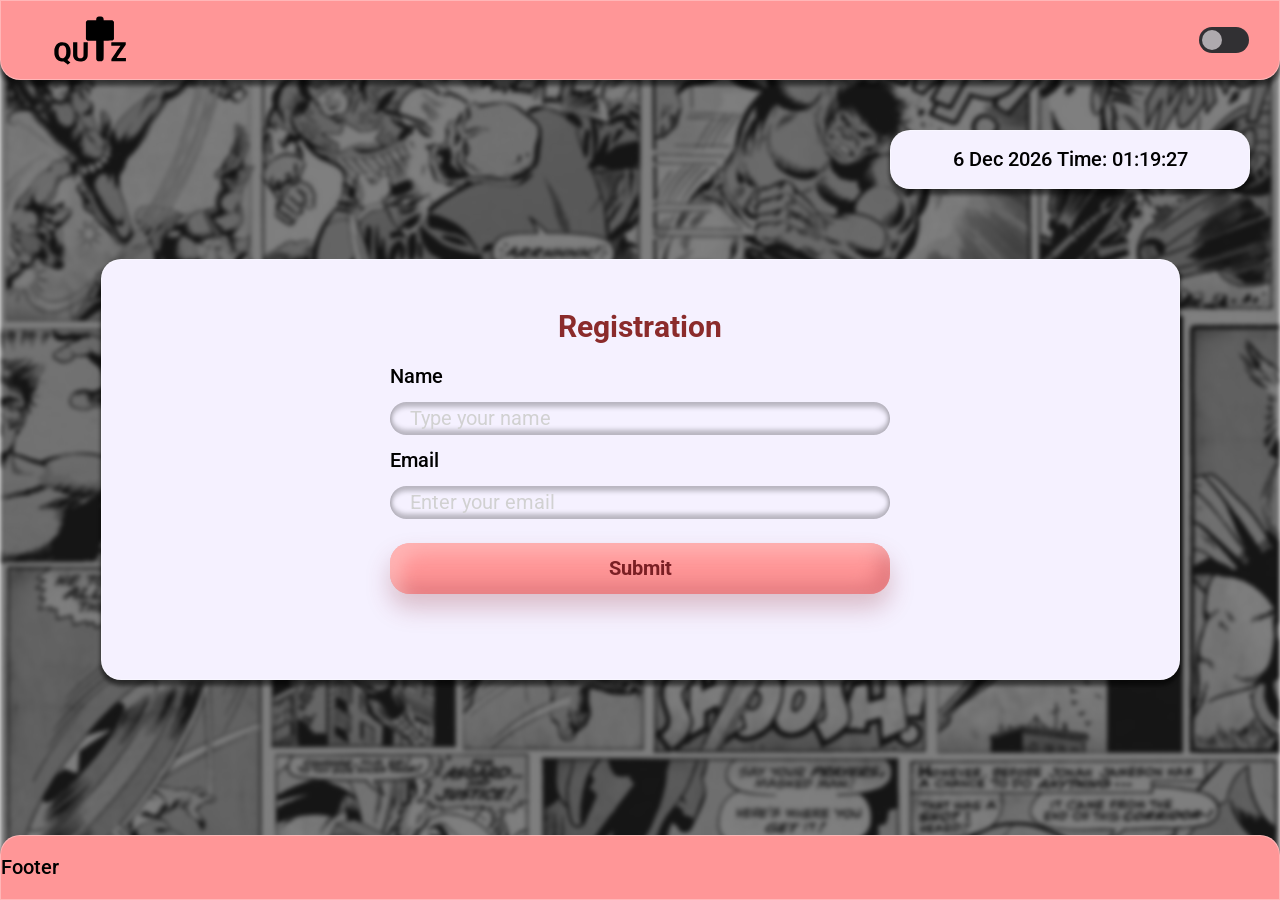
==== pages/menu.html @ a78764af "adding js and filling menu.html, quiz.html" ====
<!doctype html>
<html lang="en">
  <head>
    <meta charset="UTF-8" />
    <meta name="viewport" content="width=device-width, initial-scale=1.0" />
    <link rel="preconnect" href="https://fonts.googleapis.com" />
    <link rel="preconnect" href="https://fonts.gstatic.com" crossorigin />
    <link
      href="https://fonts.googleapis.com/css2?family=Roboto:ital,wght@0,100..900;1,100..900&display=swap"
      rel="stylesheet"
    />
    <link
      rel="stylesheet"
      href="https://cdnjs.cloudflare.com/ajax/libs/modern-normalize/3.0.1/modern-normalize.min.css"
      integrity="sha512-q6WgHqiHlKyOqslT/lgBgodhd03Wp4BEqKeW6nNtlOY4quzyG3VoQKFrieaCeSnuVseNKRGpGeDU3qPmabCANg=="
      crossorigin="anonymous"
      referrerpolicy="no-referrer"
    />
    <link rel="stylesheet" href="../css/style.css" />
    <title>Document</title>
  </head>
  <body>
    <div class="page-container">
      <!-- header -->
      <header class="header header-menu glass">
        <div class="container">
          <div class="nav-wrapper">
            <!-- logo -->
            <a href="../index.html" class="logo">
              <svg width="100" height="54">
                <use href="../image/sprite.svg#icon-logo-quiz-black"></use>
              </svg>
            </a>
            <!-- switch -->
            <div class="switch">
              <label class="switch">
                <input type="checkbox" />
                <span class="slider"></span>
              </label>
            </div>
          </div>
        </div>
      </header>

      <main class="main">
        <!-- menu  -->
        <section class="hero">
          <div class="container">
            <div class="time glass">
              <p>Feb 1, 2025 Time:20:35</p>
            </div>
            <div class="menu-container glass">
              <h1 class="hero-title hero-title-menu menu-title">Menu</h1>
              <p>Chose your Quiz:</p>
              <ul class="menu-quiz-list">
                <li class="menu-quiz-item"><a href="">=></a></li>
              </ul>
            </div>
          </div>
        </section>
      </main>
      <!-- footer -->
      <footer class="footer footer-menu glass">
        <p>Footer</p>
      </footer>
    </div>
    <script src="../js/main.js" type="module"></script>
    <script src="../js/menu.js" type="module"></script>
    <!-- <script src="../js/registrationForm.js" type="module"></script> -->
  </body>
</html>
---- css/style.css ----
:root {
  --font-family: "Roboto", sans-serif;
  --index-background: #ff9697;
  --menu-background: #b596ff;
  --content-background: #f5f1ff;

  --title-color: #8b2b2b;
  --title-quiz-color: #b596ff;
  --main-text-color: #000;

  --btn-goBack-color: #fff;
  --svg-fill-color: #62ff77;
  --box-shadow:
    0 5px 5px 0 rgba(0, 0, 0, 0.25), 0 5px 5px 0 rgba(0, 0, 0, 0.25),
    0 5px 5px 0 rgba(0, 0, 0, 0.25);

  --button-box-shadow:
    inset 0 15px 15px 0 rgba(0, 0, 0, 0.25),
    inset 0 -15px 15px 0 rgba(0, 0, 0, 0.25),
    inset 15px 0 15px 0 rgba(0, 0, 0, 0.25),
    inset -15px 0 15px 0 rgba(0, 0, 0, 0.25);

  --card-box-shadow:
    inset 15px 15px 10px 0 rgba(0, 0, 0, 0.5),
    inset -15px -15px 10px 0 rgba(0, 0, 0, 0.5),
    inset 15px 15px 10px 0 rgba(0, 0, 0, 0.5),
    inset -15px -15px 10px 0 rgba(0, 0, 0, 0.5);
  --card-background: rgba(0, 0, 0, 0.2);

  --input-background: rgba(143, 143, 143, 0.3);
  --input-box-shadow:
    inset 0 5px 5px 0 rgba(0, 0, 0, 0.25),
    inset 0 -5px 5px 0 rgba(0, 0, 0, 0.25);
}

h1,
h2,
h3,
h4,
h5,
h6 {
  margin: 0;
}
h1 {
  text-align: center;
  color: var(--title-color);
}
p {
  margin: 0;
}
ul,
ol {
  list-style-type: none;
  padding: 0px;
}
a {
  display: inline-block;
  text-decoration: none;
}
img {
  display: block;
  width: 100%;
}
.page-container {
  min-height: 100vh;
  display: flex;
  flex-direction: column;
}
.main {
  flex-grow: 1;
}
.container {
  max-width: 1700px;
  padding: 0 30px;
  margin: 0 auto;
}
body {
  font-family: var(--font-family);
  font-weight: 500;
  font-size: 20px;
  color: #000;
  position: relative;
  transition: color 250ms ease;
}
body::before {
  content: "";
  position: fixed;
  inset: 0;

  background:
    linear-gradient(rgba(0, 0, 0, 0.5), rgba(0, 0, 0, 0.5)),
    url("../image/marvel.jpg");

  background-position: center;
  background-size: cover;

  filter: blur(2px);
  z-index: -1;
}
input {
  box-sizing: border-box;
  border: none;
  border-radius: 20px;
  outline: none;
  box-shadow:
    inset 0 5px 5px 0 rgba(0, 0, 0, 0.25),
    inset 0 -5px 5px 0 rgba(0, 0, 0, 0.25);
  background: transparent;
  padding: 5px 20px;
}
input::placeholder {
  color: #d1d1d1;
}

button {
  border: none;
  border-radius: 20px;
  cursor: pointer;
  box-shadow:
    0 5px 4px 0 rgba(0, 0, 0, 0.25),
    0 5px 5px 0 rgba(0, 0, 0, 0.25),
    0 5px 5px 0 rgba(0, 0, 0, 0.25);
}

.switch {
  --secondary-container: #3a4b39;
  --primary: #84da89;
  font-size: 17px;
  position: relative;
  display: inline-block;
  width: 50px;
  height: 26px;
}

.switch input {
  display: none;
  opacity: 0;
  width: 0;
  height: 0;
}

.slider {
  position: absolute;
  cursor: pointer;
  top: 0;
  left: 0;
  right: 0;
  bottom: 0;
  background-color: #313033;
  transition: 0.2s;
  border-radius: 30px;
}

.slider:before {
  position: absolute;
  content: "";
  height: 20px;
  width: 20px;
  border-radius: 20px;
  left: 3px;
  bottom: 3px;
  background-color: #aeaaae;
  transition: 0.4s;
}

input:checked + .slider::before {
  background-color: var(--primary);
}

input:checked + .slider {
  background-color: var(--secondary-container);
}

input:focus + .slider {
  box-shadow: 0 0 1px var(--secondary-container);
}

input:checked + .slider:before {
  transform: translateX(24px);
}

/* #region GLAS */
.glass {
  background: rgba(255, 255, 255, 0.2);
  border-radius: 20px;
  border: 1px solid rgba(255, 255, 255, 0.3);
  box-shadow: 0 8px 32px rgba(0, 0, 0, 0.25);
}

@supports (backdrop-filter: blur(10px)) {
  .glass {
    backdrop-filter: blur(12px);
    -webkit-backdrop-filter: blur(12px);
  }
}

body.glass-theme {
  color: #e2d6ff;
}

body.glass-theme .header,
body.glass-theme .footer,
body.glass-theme .form-container {
  background: rgb(255 183 184 / 28%);
  border: 1px solid rgba(255, 255, 255, 0.24);
}

body.glass-theme .header-menu,
body.glass-theme .header-quiz,
body.glass-theme .footer-menu,
body.glass-theme .footer-quiz,
body.glass-theme .menu-container,
body.glass-theme .quiz-container {
  background: rgb(187 158 255 / 28%);
  border: 1px solid rgba(255, 255, 255, 0.24);
}

body.glass-theme .time,
body.glass-theme .back-btn {
  background: rgba(245, 241, 255, 0.22);
  border: 1px solid rgba(255, 255, 255, 0.3);
}

body.glass-theme .time p,
body.glass-theme .back-btn a{
  color: #fff;
}

body.glass-theme .hero-title,
body.glass-theme label,
body.glass-theme .footer,
body.glass-theme .header {
  color: #e2d6ff;
}
body.glass-theme .hero-title-menu {
  color: #ffb8b8;
}
body.glass-theme .form-wrapper button[type="submit"] {
  background: #8c5253;
  color: #e2d6ff;
  box-shadow:
    inset 8px 8px 16px rgba(255, 110, 124, 0.34),
    inset -8px -8px 16px rgba(140, 0, 12, 0.48),
    0 14px 24px rgba(92, 0, 8, 0.34);
}

body.glass-theme .form-wrapper button[type="submit"]:hover,
body.glass-theme .form-wrapper button[type="submit"]:focus {
  background: #c48081;
  color: #f3ebff;
  box-shadow:
    inset 10px 10px 18px rgba(255, 124, 137, 0.26),
    inset -10px -10px 18px rgba(110, 0, 10, 0.52),
    0 18px 28px rgba(92, 0, 8, 0.38),
    0 0 0 4px rgba(255, 0, 4, 0.18);
}
/* #endregion */

/* #region header */
.nav-wrapper {
  display: flex;
  justify-content: space-between;
  align-items: center;
}
.logo {
  display: inline-flex;
  align-items: center;
  justify-content: center;
  border-radius: 16px;
  padding: 12px;
  transition:
    transform 450ms ease,
    filter 450ms ease,
    box-shadow 450ms ease;
  transform-origin: center;
}
.logo svg {
  display: block;
  transition:
    transform 450ms ease,
    filter 450ms ease;
  transform-origin: center;
}
.logo:hover,
.logo:focus-visible {
  box-shadow: 0 0 0 4px rgba(245, 241, 255, 0.3);
}
.logo:hover svg,
.logo:focus-visible svg {
  transform: rotate(360deg) scale(1.08);
  filter: brightness(0) saturate(100%) invert(95%) sepia(20%) saturate(428%)
    hue-rotate(295deg) brightness(107%) contrast(104%)
    drop-shadow(0 8px 14px rgba(72, 15, 22, 0.28));
}
.header {
  box-shadow:
    0 5px 5px 0 rgba(0, 0, 0, 0.25),
    0 5px 5px 0 rgba(0, 0, 0, 0.25),
    0 5px 5px 0 rgba(0, 0, 0, 0.25);
  background: #ff9697;
  border-radius: 0 0 20px 20px;
}
.header-menu,
.header-quiz {
  background: #b596ff;
}
/* #endregion */

/* #region hero */
.hero {
  margin: 50px 0;
}
.time {
  margin-left: auto;
  max-width: 360px;
  border-radius: 20px;
  padding: 17px 50px;
  display: flex;
  align-items: center;
  justify-content: center;
  box-shadow:
    0 5px 5px 0 rgba(0, 0, 0, 0.25),
    0 5px 5px 0 rgba(0, 0, 0, 0.25),
    0 5px 5px 0 rgba(0, 0, 0, 0.25);
  background: #f5f1ff;
  margin-bottom: 70px;
}
.form-container,
.menu-container,
.quiz-container {
  margin: 0 auto;
  max-width: 1079px;
  padding: 50px 70px 85px;
  border-radius: 20px;

  box-shadow:
    0 5px 4px 0 rgba(0, 0, 0, 0.25),
    0 5px 5px 0 rgba(0, 0, 0, 0.25),
    0 5px 5px 0 rgba(0, 0, 0, 0.25);
  background: #f5f1ff;
}
.form-wrapper {
  max-width: 500px;
  margin: 0 auto;
}
.registration-input {
  width: 100%;
}
.form-wrapper form {
  display: flex;
  flex-direction: column;
  gap: 14px;
}
.form-wrapper button[type="submit"] {
  width: 100%;
  box-sizing: border-box;
  margin-top: 10px;
  padding: 14px 20px;
  border: none;
  border-radius: 20px;
  background: #ff9697;
  color: #7a1f24;
  font-size: 20px;
  font-weight: 700;
  text-transform: capitalize;
  box-shadow:
    inset 10px 10px 18px rgba(255, 198, 198, 0.65),
    inset -10px -10px 18px rgba(184, 77, 88, 0.38),
    0 14px 24px rgba(146, 52, 62, 0.28),
    0 6px 10px rgba(255, 255, 255, 0.2);
  transition:
    background-color 250ms ease,
    box-shadow 250ms ease,
    transform 250ms ease,
    color 250ms ease;
}
.form-wrapper button[type="submit"]:hover,
.form-wrapper button[type="submit"]:focus {
  background: #eb7f82;
  color: #64161d;
  box-shadow:
    inset 12px 12px 22px rgba(255, 190, 190, 0.45),
    inset -12px -12px 20px rgba(154, 49, 60, 0.42),
    0 18px 28px rgba(125, 37, 46, 0.32),
    0 0 0 4px rgba(255, 150, 151, 0.18);
  transform: translateY(-2px);
}
.form-wrapper button[type="submit"]:active {
  transform: translateY(1px);
  box-shadow:
    inset 14px 14px 20px rgba(157, 56, 67, 0.34),
    inset -8px -8px 16px rgba(255, 198, 198, 0.28),
    0 8px 14px rgba(125, 37, 46, 0.24);
}
.hero-title {
  margin-bottom: 20px;
}
/* #endregion */

/* #region footer */
.footer {
  padding: 20px 0;
  box-shadow:
    0 5px 5px 0 rgba(0, 0, 0, 0.25),
    0 5px 5px 0 rgba(0, 0, 0, 0.25),
    0 5px 5px 0 rgba(0, 0, 0, 0.25);
  background: #ff9697;
  border-radius: 20px 20px 0 0;
}
.footer-menu,
.footer-quiz {
  background: #b596ff;
}
/* #endregion footer */

/* #region menu */
.menu-quiz-list {
  display: flex;
  justify-content: center;
  gap: 119px;
  row-gap: 55px;
  flex-wrap: wrap;
}
.menu-quiz-item {
  max-width: 200px;
  flex-basis: calc((100% - 119px * 2) / 3);
  border-radius: 20px;
  background: rgba(1, 0, 0, 0.9);
}
.menu-quiz-img-wrap {
  position: relative;
  border: 1px solid #000;
  border-radius: 20px;
  overflow: hidden;
  background: #000;
}
.menu-quiz-img-wrap::after {
  content: "";
  position: absolute;
  inset: 0;
  border-radius: 20px;
  pointer-events: none;

  box-shadow:
    inset 18px 18px 20px rgba(0, 0, 0, 0.8),
    inset -18px -18px 20px rgba(0, 0, 0, 0.8);

  background: rgba(0, 0, 0, 0.15);
}
.menu-quiz-img {
  border: 1px solid #000;
  border-radius: 20px;

  height: 100%;
  object-fit: cover;
  filter: grayscale(100%);
}

.menu-quiz-wrap-text {
  font-weight: 400;
  font-size: 16px;
  color: #fff;
  text-align: center;
  padding: 10px 20px;
}
/* #endregion */

/* #region quiz */
.back-btn{
    max-width: 360px;
    border-radius: 20px;
    padding: 17px 50px;
    display: flex;
    align-items: center;
    justify-content: center;
    box-shadow: 0 5px 5px 0 rgba(0, 0, 0, 0.25), 0 5px 5px 0 rgba(0, 0, 0, 0.25), 0 5px 5px 0 rgba(0, 0, 0, 0.25);
    background: #f5f1ff;
    margin-bottom: 70px;
}
.wrapper-back-time{
  display: flex;
  justify-content: space-between;
}
.quiz-container {
  padding: 34px 158px 52px;
}
.quiz-input-wrapper {
  max-width: 686px;
  margin-bottom: 33px;
  border-bottom: 5px solid #b596ff;
}
.quiz-form-text {
  margin-bottom: 22px;
}

/* #endregion */
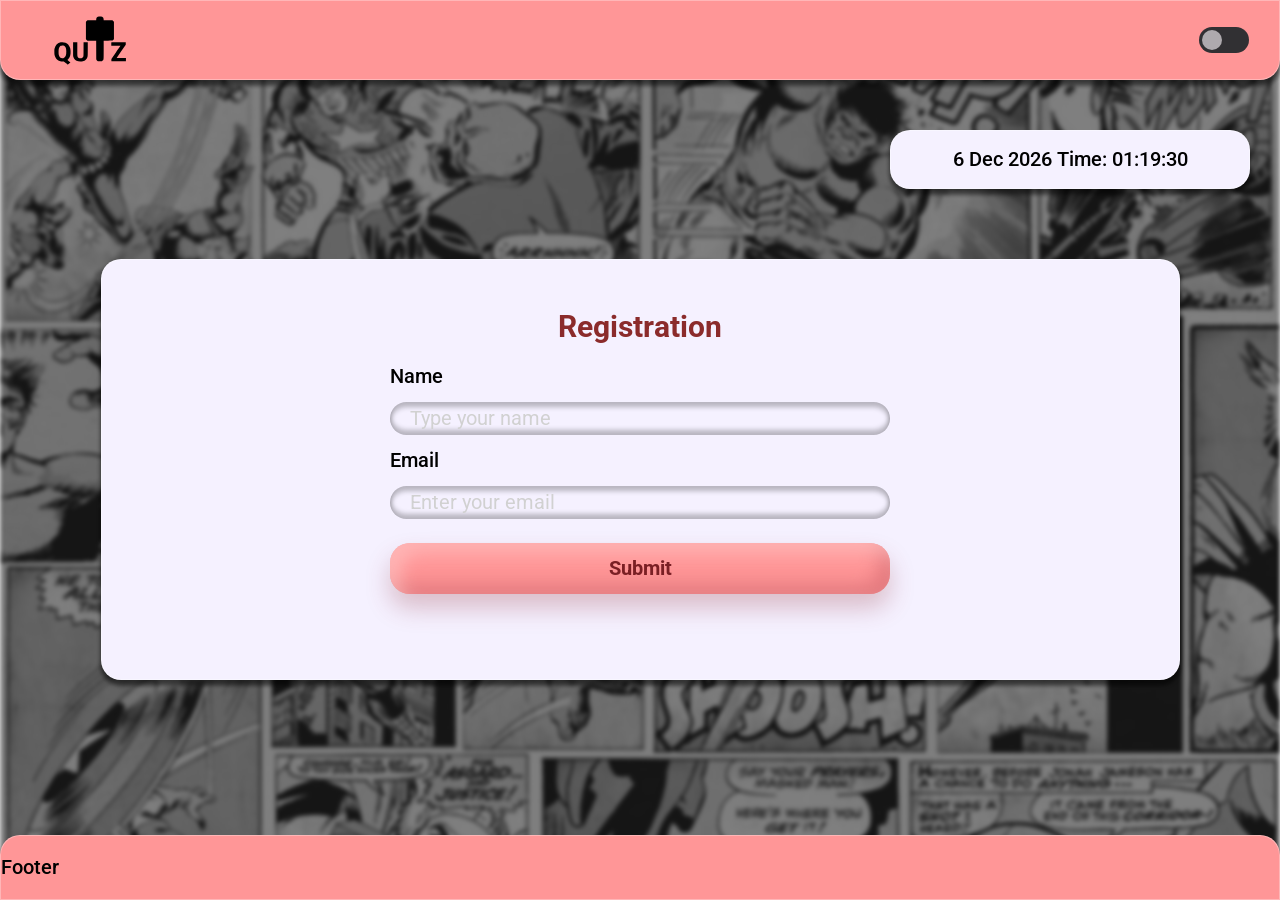
==== commit f03648a6: "base url" ====
--- a/pages/menu.html
+++ b/pages/menu.html
@@ -2,6 +2,7 @@
 <html lang="en">
   <head>
     <meta charset="UTF-8" />
+      <base href="/Glasgow-Clyde-Quiz/" />
     <meta name="viewport" content="width=device-width, initial-scale=1.0" />
     <link rel="preconnect" href="https://fonts.googleapis.com" />
     <link rel="preconnect" href="https://fonts.gstatic.com" crossorigin />
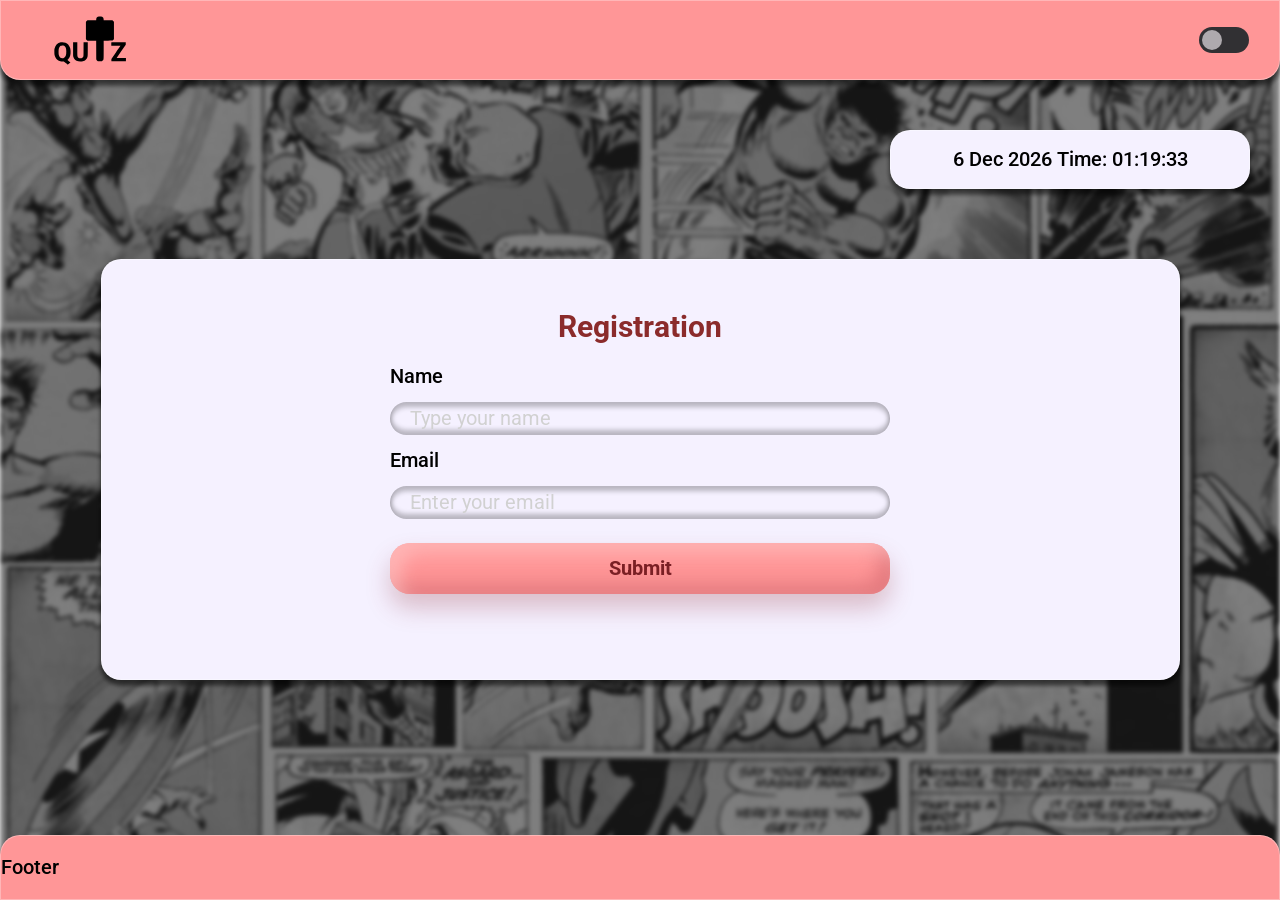
==== commit d012b822: "path" ====
--- a/pages/menu.html
+++ b/pages/menu.html
@@ -2,7 +2,6 @@
 <html lang="en">
   <head>
     <meta charset="UTF-8" />
-      <base href="/Glasgow-Clyde-Quiz/" />
     <meta name="viewport" content="width=device-width, initial-scale=1.0" />
     <link rel="preconnect" href="https://fonts.googleapis.com" />
     <link rel="preconnect" href="https://fonts.gstatic.com" crossorigin />
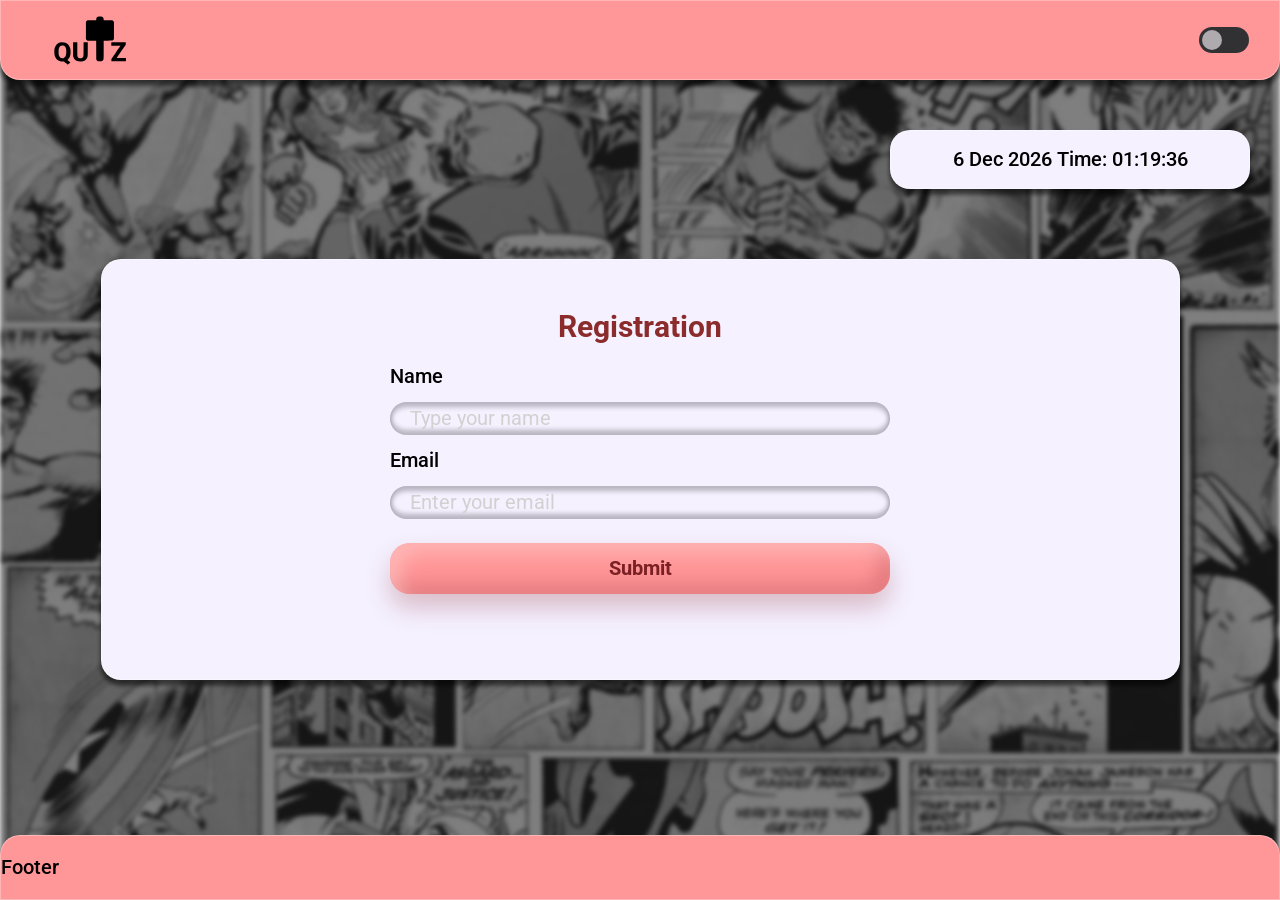
==== commit 4b6392b5: "adding functionality" ====
--- a/pages/menu.html
+++ b/pages/menu.html
@@ -32,12 +32,14 @@
               </svg>
             </a>
             <!-- switch -->
-            <div class="switch">
+           <div class="switch-wrapper">
+             <div class="switch">
               <label class="switch">
                 <input type="checkbox" />
                 <span class="slider"></span>
               </label>
             </div>
+           </div>
           </div>
         </div>
       </header>
--- a/css/style.css
+++ b/css/style.css
@@ -455,13 +455,39 @@
   object-fit: cover;
   filter: grayscale(100%);
 }
-
 .menu-quiz-wrap-text {
   font-weight: 400;
   font-size: 16px;
   color: #fff;
   text-align: center;
   padding: 10px 20px;
+}
+.switch-wrapper{
+  display: flex;
+  justify-content: center;
+  align-items: center;
+}
+.logout-wrapper{
+ display: flex;
+  justify-content: center;
+  align-items: center;
+}
+.logout-btn{
+  display: flex;
+  justify-content: center;
+  align-items: center;
+  background: transparent;
+  box-shadow: none;
+}
+.logout-icon-wrapper{
+      display: flex;
+    justify-content: center;
+    align-items: center;
+    width: 40px;
+    height: 40px;
+    border-radius: 20px;
+    background: azure;
+    margin-right: 5px;
 }
 /* #endregion */
 
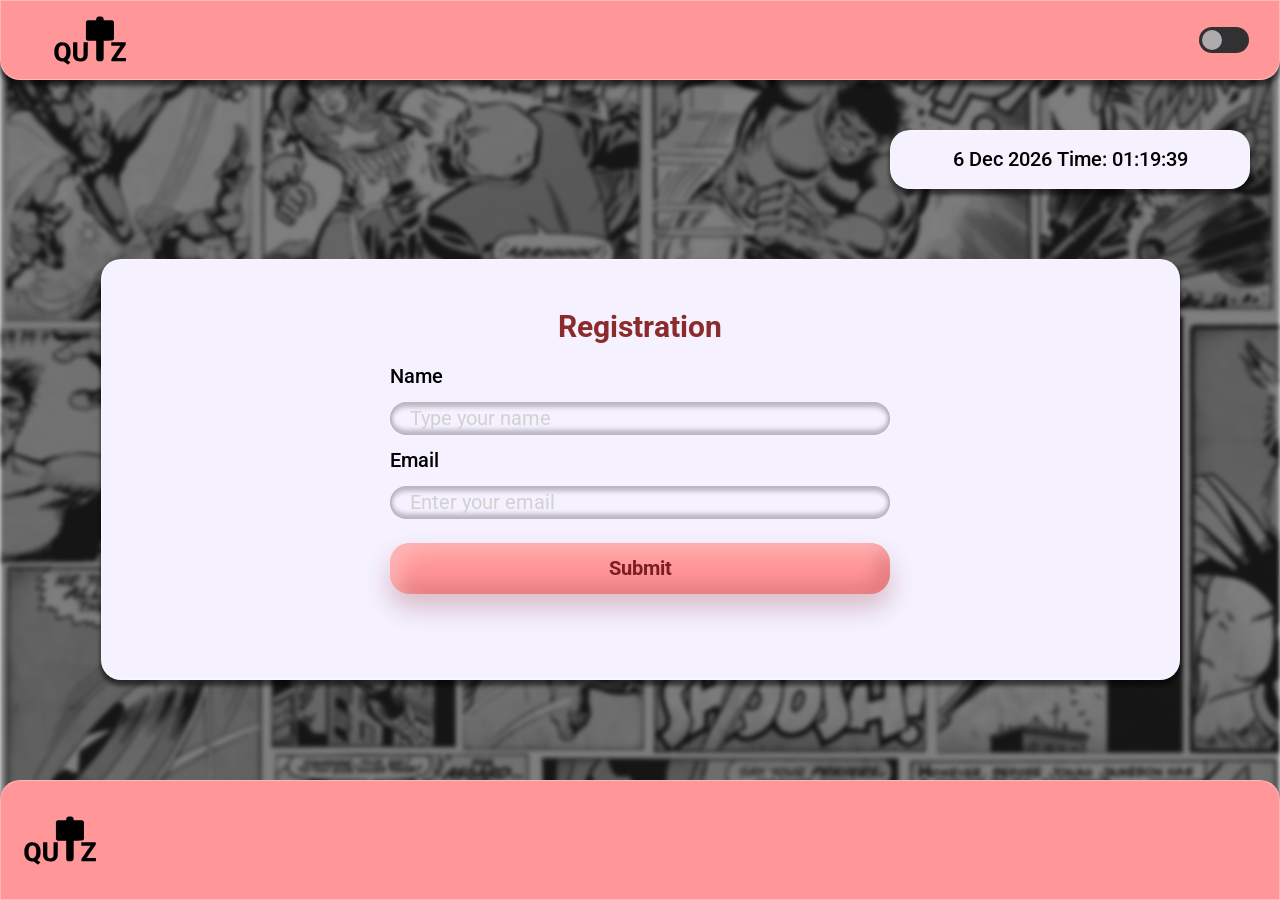
==== commit a40a503d: "styles and logo" ====
--- a/pages/menu.html
+++ b/pages/menu.html
@@ -32,14 +32,14 @@
               </svg>
             </a>
             <!-- switch -->
-           <div class="switch-wrapper">
-             <div class="switch">
-              <label class="switch">
-                <input type="checkbox" />
-                <span class="slider"></span>
-              </label>
+            <div class="switch-wrapper">
+              <div class="switch">
+                <label class="switch">
+                  <input type="checkbox" />
+                  <span class="slider"></span>
+                </label>
+              </div>
             </div>
-           </div>
           </div>
         </div>
       </header>
@@ -63,7 +63,11 @@
       </main>
       <!-- footer -->
       <footer class="footer footer-menu glass">
-        <p>Footer</p>
+        <a href="./index.html" class="logo">
+          <svg width="100" height="54">
+            <use href="./image/sprite.svg#icon-logo-quiz-black"></use>
+          </svg>
+        </a>
       </footer>
     </div>
     <script src="../js/main.js" type="module"></script>
--- a/css/style.css
+++ b/css/style.css
@@ -71,17 +71,18 @@
 }
 .container {
   max-width: 1700px;
-  padding: 0 30px;
+  padding: 0 10px;
   margin: 0 auto;
 }
 body {
   font-family: var(--font-family);
   font-weight: 500;
-  font-size: 20px;
+
   color: #000;
   position: relative;
   transition: color 250ms ease;
 }
+
 body::before {
   content: "";
   position: fixed;
@@ -123,6 +124,15 @@
 }
 
 .switch {
+  --secondary-container: #3a4b39;
+  --primary: #84da89;
+  font-size: 17px;
+  position: relative;
+  display: inline-block;
+  width: 40px;
+  height: 20px;
+}
+/* .switch {
   --secondary-container: #3a4b39;
   --primary: #84da89;
   font-size: 17px;
@@ -130,7 +140,7 @@
   display: inline-block;
   width: 50px;
   height: 26px;
-}
+} */
 
 .switch input {
   display: none;
@@ -154,6 +164,17 @@
 .slider:before {
   position: absolute;
   content: "";
+  height: 15px;
+  width: 15px;
+  border-radius: 20px;
+  left: 0px;
+  bottom: 3px;
+  background-color: #aeaaae;
+  transition: 0.4s;
+}
+/* .slider:before {
+  position: absolute;
+  content: "";
   height: 20px;
   width: 20px;
   border-radius: 20px;
@@ -161,7 +182,7 @@
   bottom: 3px;
   background-color: #aeaaae;
   transition: 0.4s;
-}
+} */
 
 input:checked + .slider::before {
   background-color: var(--primary);
@@ -222,7 +243,7 @@
 }
 
 body.glass-theme .time p,
-body.glass-theme .back-btn a{
+body.glass-theme .back-btn a {
   color: #fff;
 }
 
@@ -254,6 +275,58 @@
     0 18px 28px rgba(92, 0, 8, 0.38),
     0 0 0 4px rgba(255, 0, 4, 0.18);
 }
+body.glass-theme .quiz-form .submit-quiz-btn {
+  background: rgba(181, 150, 255, 0.2);
+  color: #f3ebff;
+  border: 1px solid rgba(210, 190, 255, 0.35);
+  box-shadow:
+    inset 8px 8px 16px rgba(220, 200, 255, 0.28),
+    inset -8px -8px 16px rgba(80, 45, 150, 0.45),
+    0 14px 24px rgba(90, 55, 170, 0.32);
+}
+
+body.glass-theme .quiz-form .submit-quiz-btn:hover,
+body.glass-theme .quiz-form .submit-quiz-btn:focus {
+  background: rgba(181, 150, 255, 0.34);
+  color: #ffffff;
+  border-color: rgba(235, 220, 255, 0.55);
+  box-shadow:
+    inset 10px 10px 18px rgba(235, 220, 255, 0.32),
+    inset -10px -10px 18px rgba(65, 35, 135, 0.52),
+    0 18px 28px rgba(90, 55, 170, 0.42),
+    0 0 0 4px rgba(181, 150, 255, 0.2);
+}
+body.glass-theme .quiz-form .submit-quiz-btn:disabled {
+  background: rgba(140, 140, 150, 0.25);
+  color: rgba(230, 230, 235, 0.45);
+  border: 1px solid rgba(180, 180, 190, 0.25);
+  box-shadow:
+    inset 6px 6px 12px rgba(255, 255, 255, 0.08),
+    inset -6px -6px 12px rgba(60, 60, 70, 0.35),
+    0 8px 16px rgba(0, 0, 0, 0.18);
+  cursor: not-allowed;
+  pointer-events: none;
+  opacity: 0.65;
+}
+body.glass-theme .quiz-container .correct {
+  color: #62ff77;
+}
+body.glass-theme .quiz-container .incorrect {
+  color: #ff4c4e;
+}
+
+body.glass-theme .quiz-container .quiz-total-score {
+  color: #ff4c4e;
+}
+body.glass-theme .quiz-container .quiz-total-score.passColor {
+  color: #62ff77;
+}
+body.glass-theme .back-btn > span {
+  color: #ffffff;
+}
+body.glass-theme .logout-btn {
+  color: #62ff77;
+}
 /* #endregion */
 
 /* #region header */
@@ -267,7 +340,7 @@
   align-items: center;
   justify-content: center;
   border-radius: 16px;
-  padding: 12px;
+  padding: 5px;
   transition:
     transform 450ms ease,
     filter 450ms ease,
@@ -275,16 +348,15 @@
   transform-origin: center;
 }
 .logo svg {
+  width: 60px;
+  height: 40px;
   display: block;
   transition:
     transform 450ms ease,
     filter 450ms ease;
   transform-origin: center;
 }
-.logo:hover,
-.logo:focus-visible {
-  box-shadow: 0 0 0 4px rgba(245, 241, 255, 0.3);
-}
+
 .logo:hover svg,
 .logo:focus-visible svg {
   transform: rotate(360deg) scale(1.08);
@@ -304,6 +376,9 @@
 .header-quiz {
   background: #b596ff;
 }
+.logout-btn {
+  color: #000;
+}
 /* #endregion */
 
 /* #region hero */
@@ -314,7 +389,8 @@
   margin-left: auto;
   max-width: 360px;
   border-radius: 20px;
-  padding: 17px 50px;
+  padding: 4px 12px;
+  /* padding: 17px 50px; */
   display: flex;
   align-items: center;
   justify-content: center;
@@ -330,7 +406,7 @@
 .quiz-container {
   margin: 0 auto;
   max-width: 1079px;
-  padding: 50px 70px 85px;
+  padding: 25px 30px 40px;
   border-radius: 20px;
 
   box-shadow:
@@ -415,18 +491,17 @@
 
 /* #region menu */
 .menu-quiz-list {
-  display: flex;
+  display: grid;
   justify-content: center;
-  gap: 119px;
-  row-gap: 55px;
-  flex-wrap: wrap;
+  gap: 50px;
 }
 .menu-quiz-item {
   max-width: 200px;
-  flex-basis: calc((100% - 119px * 2) / 3);
+  flex-basis: 100%;
   border-radius: 20px;
   background: rgba(1, 0, 0, 0.9);
 }
+
 .menu-quiz-img-wrap {
   position: relative;
   border: 1px solid #000;
@@ -462,61 +537,194 @@
   text-align: center;
   padding: 10px 20px;
 }
-.switch-wrapper{
+.switch-wrapper {
   display: flex;
   justify-content: center;
   align-items: center;
 }
-.logout-wrapper{
- display: flex;
+.logout-wrapper {
+  display: flex;
   justify-content: center;
   align-items: center;
 }
-.logout-btn{
+.logout-btn {
   display: flex;
   justify-content: center;
   align-items: center;
   background: transparent;
   box-shadow: none;
 }
-.logout-icon-wrapper{
-      display: flex;
-    justify-content: center;
-    align-items: center;
-    width: 40px;
-    height: 40px;
-    border-radius: 20px;
-    background: azure;
-    margin-right: 5px;
+.logout-icon-wrapper {
+  display: flex;
+  justify-content: center;
+  align-items: center;
+  width: 30px;
+  height: 30px;
+  border-radius: 20px;
+  background: azure;
+  margin-right: 5px;
 }
 /* #endregion */
 
 /* #region quiz */
-.back-btn{
-    max-width: 360px;
-    border-radius: 20px;
-    padding: 17px 50px;
-    display: flex;
-    align-items: center;
-    justify-content: center;
-    box-shadow: 0 5px 5px 0 rgba(0, 0, 0, 0.25), 0 5px 5px 0 rgba(0, 0, 0, 0.25), 0 5px 5px 0 rgba(0, 0, 0, 0.25);
-    background: #f5f1ff;
-    margin-bottom: 70px;
-}
-.wrapper-back-time{
+.back-btn {
+  max-width: 360px;
+  border-radius: 20px;
+  padding: 8px 10px;
+  /* padding: 17px 50px; */
+  display: flex;
+  align-items: center;
+  justify-content: center;
+  box-shadow:
+    0 5px 5px 0 rgba(0, 0, 0, 0.25),
+    0 5px 5px 0 rgba(0, 0, 0, 0.25),
+    0 5px 5px 0 rgba(0, 0, 0, 0.25);
+  background: #f5f1ff;
+  margin-bottom: 70px;
+}
+.wrapper-back-time {
   display: flex;
   justify-content: space-between;
 }
 .quiz-container {
-  padding: 34px 158px 52px;
+  padding: 20px 10px;
+}
+.quiz-form {
+  max-width: 450px;
+  margin: 0 auto;
+}
+.quiz-form .submit-quiz-btn {
+  width: 100%;
+  padding: 12px;
+  border: 1px solid #000;
+  border-radius: 20px;
+  box-shadow:
+    inset 0 15px 15px 0 rgba(0, 0, 0, 0.25),
+    inset 0 -15px 15px 0 rgba(0, 0, 0, 0.25),
+    inset 15px 0 15px 0 rgba(0, 0, 0, 0.25),
+    inset -15px 0 15px 0 rgba(0, 0, 0, 0.25);
+  background: #b596ff;
+  transition:
+    background ease 500ms,
+    color ease 500ms;
+}
+.quiz-form .submit-quiz-btn:disabled {
+  background: #9a9a9a;
+  color: #d6d6d6;
+  border-color: #555;
+  cursor: not-allowed;
+  opacity: 0.65;
+
+  box-shadow:
+    inset 0 15px 15px 0 rgba(0, 0, 0, 0.18),
+    inset 0 -15px 15px 0 rgba(0, 0, 0, 0.18),
+    inset 15px 0 15px 0 rgba(0, 0, 0, 0.18),
+    inset -15px 0 15px 0 rgba(0, 0, 0, 0.18);
+
+  pointer-events: none;
+}
+.submit-quiz-btn:hover,
+.submit-quiz-btn:focus {
+  background: #7d45ff;
+  color: white;
 }
 .quiz-input-wrapper {
   max-width: 686px;
   margin-bottom: 33px;
   border-bottom: 5px solid #b596ff;
 }
+.quiz-input-wrapper .feedback {
+  display: block;
+  margin: 10px 0;
+}
 .quiz-form-text {
   margin-bottom: 22px;
 }
-
+.correct {
+  color: #0f621a;
+}
+.incorrect {
+  color: #7b0f15;
+}
+.quiz-total-score {
+  text-align: center;
+  margin-bottom: 20px;
+}
+.quiz-total-score {
+  color: #7b0f15;
+}
+.quiz-total-score.passColor {
+  color: #0f621a;
+}
+.back-btn > span {
+  color: #000;
+}
 /* #endregion */
+@media screen and (max-width: 350px) {
+  .back-btn {
+    padding: 14px 10px;
+  }
+  .time {
+    max-width: 138px;
+  }
+}
+@media screen and (min-width: 860px) {
+  .container {
+    padding: 0 30px;
+  }
+  body {
+    font-size: 20px;
+  }
+
+  .form-container,
+  .menu-container,
+  .quiz-container {
+    padding: 50px 70px 85px;
+  }
+  .logo {
+    padding: 12px;
+  }
+  .logo svg {
+    width: 100px;
+    height: 54px;
+  }
+  .logout-icon-wrapper {
+    width: 40px;
+    height: 40px;
+  }
+  .switch {
+    width: 50px;
+    height: 26px;
+  }
+  .slider:before {
+    height: 20px;
+    width: 20px;
+    left: 3px;
+  }
+  .quiz-container {
+    padding: 34px 158px 52px;
+  }
+  .menu-quiz-list {
+    display: flex;
+    justify-content: center;
+    gap: 120px;
+    row-gap: 55px;
+    flex-wrap: wrap;
+  }
+  .menu-quiz-item {
+    max-width: 200px;
+    flex-basis: calc((100% - 120px) / 2);
+  }
+  .time {
+    padding: 17px 50px;
+  }
+  .back-btn {
+    padding: 17px 50px;
+  }
+}
+@media screen and (min-width: 1200px) {
+  .menu-quiz-item {
+    max-width: 200px;
+    flex-basis: calc((100% - 120px * 2) / 3);
+  }
+}
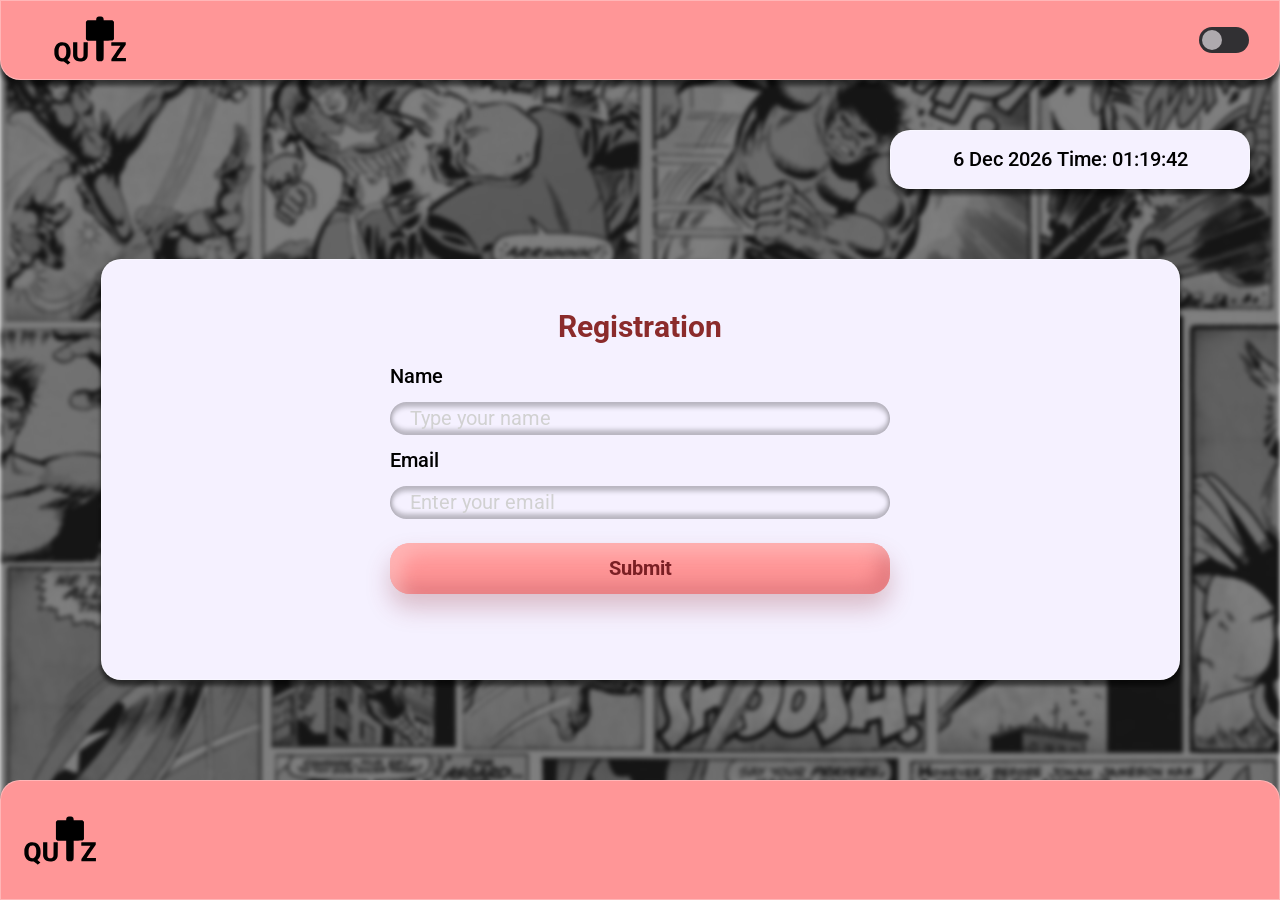
==== commit 1de75433: "adding styles,changing menujs,sprite" ====
--- a/pages/menu.html
+++ b/pages/menu.html
@@ -55,7 +55,11 @@
               <h1 class="hero-title hero-title-menu menu-title">Menu</h1>
               <p>Chose your Quiz:</p>
               <ul class="menu-quiz-list">
-                <li class="menu-quiz-item"><a href="">=></a></li>
+                <li class="menu-quiz-item menu-quiz-item-bottom"><a href="#" class="menu-quiz-item-bottom-link">
+                  <svg class=" menu-quiz-item-bottom-svg" width="150" height="150">
+                    <use href="../image/sprite.svg#icon-arrow-right"></use>
+                  </svg>
+                </a></li>
               </ul>
             </div>
           </div>
@@ -63,11 +67,13 @@
       </main>
       <!-- footer -->
       <footer class="footer footer-menu glass">
-        <a href="./index.html" class="logo">
+        <div class="container">
+           <a href="/index.html" class="logo">
           <svg width="100" height="54">
-            <use href="./image/sprite.svg#icon-logo-quiz-black"></use>
+            <use href="../image/sprite.svg#icon-logo-quiz-black"></use>
           </svg>
         </a>
+        </div>
       </footer>
     </div>
     <script src="../js/main.js" type="module"></script>
--- a/css/style.css
+++ b/css/style.css
@@ -326,6 +326,9 @@
 }
 body.glass-theme .logout-btn {
   color: #62ff77;
+}
+body.glass-theme .menu-quiz-item-bottom-svg{
+  fill:#E2D6FF;
 }
 /* #endregion */
 
@@ -501,7 +504,18 @@
   border-radius: 20px;
   background: rgba(1, 0, 0, 0.9);
 }
-
+.menu-quiz-item-bottom{
+      display: flex;
+    justify-content: center;
+    align-items: center;
+  height: 220px;
+}
+.menu-quiz-item-bottom-svg{
+  fill: #B596FF;
+}
+.menu-quiz-item-bottom-link{
+  padding: 20px;
+}
 .menu-quiz-img-wrap {
   position: relative;
   border: 1px solid #000;
@@ -661,6 +675,13 @@
 }
 /* #endregion */
 @media screen and (max-width: 350px) {
+  .logout-wrapper >p{
+    font-size: 12px;
+  }
+  .logout-icon-wrapper {
+    margin-right: 2px;
+    font-size: 12px;
+}
   .back-btn {
     padding: 14px 10px;
   }
